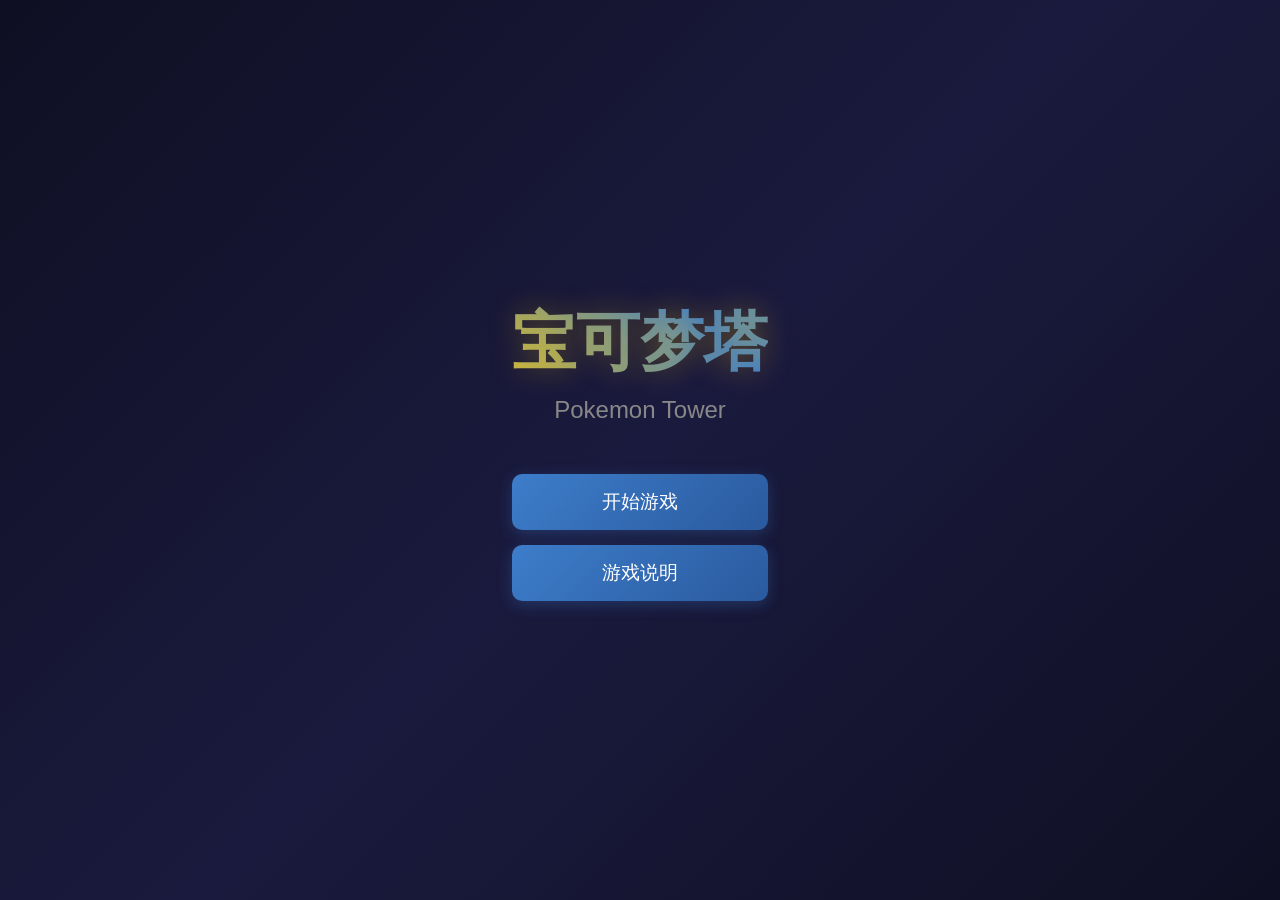
==== index.html @ d3aecb5e "feat: 初始化宝可梦塔游戏项目 - 实现核心战斗系统（回合制、能量管理、手牌操作） - 添加宝可梦系统（属性克制、状态异常、技能） - 创建卡牌系统（4种卡牌类型、稀有度、奖励机制） - 实现地图" ====
<!DOCTYPE html>
<html lang="zh-CN">
<head>
    <meta charset="UTF-8">
    <meta name="viewport" content="width=device-width, initial-scale=1.0">
    <title>宝可梦塔 - Pokemon Tower</title>
    <link rel="stylesheet" href="styles.css">
</head>
<body>
    <!-- 主菜单 -->
    <div id="main-menu" class="screen active">
        <div class="menu-container">
            <h1 class="game-title">宝可梦塔</h1>
            <p class="subtitle">Pokemon Tower</p>
            <div class="menu-buttons">
                <button id="start-game-btn" class="menu-btn">开始游戏</button>
                <button id="how-to-play-btn" class="menu-btn">游戏说明</button>
            </div>
        </div>
    </div>

    <!-- 角色选择 -->
    <div id="character-select" class="screen">
        <h2>选择你的初始宝可梦</h2>
        <div id="character-cards" class="card-grid"></div>
        <button id="back-to-menu-btn" class="menu-btn">返回</button>
    </div>

    <!-- 地图界面 -->
    <div id="map-screen" class="screen">
        <div class="map-header">
            <div class="player-stats">
                <span>HP: <span id="player-hp">100</span>/<span id="player-max-hp">100</span></span>
                <span>金币: <span id="player-gold">0</span></span>
                <span>层数: <span id="current-floor">1</span></span>
            </div>
        </div>
        <div id="map-container"></div>
        <div class="deck-info">
            <button id="view-deck-btn" class="info-btn">查看牌组 (<span id="deck-count">0</span>)</button>
        </div>
    </div>

    <!-- 战斗界面 -->
    <div id="battle-screen" class="screen">
        <div class="battle-header">
            <div class="enemy-info">
                <span id="enemy-name">敌人</span>
                <div class="hp-bar">
                    <div id="enemy-hp-bar" class="hp-fill"></div>
                </div>
                <span id="enemy-hp-text">HP: 100/100</span>
            </div>
        </div>

        <div class="battle-area">
            <div id="enemy-area" class="creature-area">
                <div id="enemy-sprite" class="sprite"></div>
                <div id="enemy-status" class="status-container"></div>
            </div>
            <div id="player-area" class="creature-area">
                <div id="player-status" class="status-container"></div>
                <div id="player-sprite" class="sprite"></div>
            </div>
        </div>

        <div class="player-info">
            <span id="player-pokemon-name">宝可梦</span>
            <div class="hp-bar">
                <div id="player-hp-bar" class="hp-fill player-hp"></div>
            </div>
            <span id="player-hp-text">HP: 100/100</span>
            <div class="energy-container">
                <span>能量: <span id="current-energy">3</span>/<span id="max-energy">3</span></span>
            </div>
        </div>

        <div id="hand-container" class="hand-area">
            <div id="hand-cards" class="card-row"></div>
        </div>

        <div class="battle-controls">
            <button id="end-turn-btn" class="action-btn">结束回合</button>
        </div>
    </div>

    <!-- 卡牌奖励界面 -->
    <div id="reward-screen" class="screen">
        <h2>选择一张卡牌加入牌组</h2>
        <div id="reward-cards" class="card-grid"></div>
        <button id="skip-reward-btn" class="menu-btn">跳过</button>
    </div>

    <!-- 商店界面 -->
    <div id="shop-screen" class="screen">
        <h2>商店</h2>
        <div class="shop-gold">金币: <span id="shop-gold">0</span></div>
        <div id="shop-items" class="card-grid"></div>
        <button id="leave-shop-btn" class="menu-btn">离开商店</button>
    </div>

    <!-- 游戏结束 -->
    <div id="game-over-screen" class="screen">
        <h2 id="game-over-title">游戏结束</h2>
        <p id="game-over-message"></p>
        <div id="run-stats"></div>
        <button id="main-menu-btn" class="menu-btn">返回主菜单</button>
    </div>

    <!-- 牌组查看 -->
    <div id="deck-view-screen" class="screen">
        <h2>你的牌组</h2>
        <div id="deck-cards" class="card-grid"></div>
        <button id="close-deck-btn" class="menu-btn">关闭</button>
    </div>

    <!-- 游戏说明 -->
    <div id="how-to-play-screen" class="screen">
        <div class="how-to-play-content">
            <h2>游戏说明</h2>
            <h3>基本玩法</h3>
            <p>宝可梦塔是一款融合杀戮尖塔DBG玩法与宝可梦世界观的Roguelike卡牌游戏。</p>

            <h3>战斗系统</h3>
            <p>每个回合开始时会抽5张牌，并恢复能量点。打出卡牌需要消耗能量。点击卡牌可以查看详情，再次点击打出。</p>

            <h3>属性克制</h3>
            <p>宝可梦的属性会影响伤害。克制属性造成2倍伤害，被克制造成0.5倍伤害。</p>

            <h3>卡牌类型</h3>
            <ul>
                <li><strong>攻击牌</strong>: 造成伤害</li>
                <li><strong>防御牌</strong>: 获得护盾</li>
                <li><strong>技能牌</strong>: 特殊效果</li>
                <li><strong>能量牌</strong>: 贴附能量到宝可梦</li>
            </ul>

            <h3>状态异常</h3>
            <ul>
                <li><strong>灼伤</strong>: 回合结束时受到伤害</li>
                <li><strong>中毒</strong>: 回合结束时受到伤害</li>
                <li><strong>麻痹</strong>: 有概率无法行动</li>
                <li><strong>睡眠</strong>: 无法行动</li>
                <li><strong>冰冻</strong>: 无法行动</li>
            </ul>
        </div>
        <button id="close-how-to-play-btn" class="menu-btn">返回</button>
    </div>

    <!-- 数据文件 -->
    <script src="data/pokemon-data.js"></script>
    <script src="data/cards-data.js"></script>
    <script src="data/enemies-data.js"></script>
    <script src="data/characters-data.js"></script>

    <!-- 游戏逻辑 -->
    <script src="js/game.js"></script>
    <script src="js/battle.js"></script>
    <script src="js/map.js"></script>
    <script src="js/ui.js"></script>
</body>
</html>
---- styles.css ----
/* 基础样式 */
* {
    margin: 0;
    padding: 0;
    box-sizing: border-box;
}

body {
    font-family: 'Segoe UI', Tahoma, Geneva, Verdana, sans-serif;
    background: linear-gradient(135deg, #1a1a2e 0%, #16213e 100%);
    min-height: 100vh;
    color: #fff;
    overflow-x: hidden;
}

/* 屏幕切换 */
.screen {
    display: none;
    width: 100%;
    min-height: 100vh;
    padding: 20px;
}

.screen.active {
    display: flex;
    flex-direction: column;
    align-items: center;
}

/* 主菜单 */
#main-menu {
    justify-content: center;
    background: linear-gradient(135deg, #0f0f23 0%, #1a1a3e 50%, #0f0f23 100%);
}

.menu-container {
    text-align: center;
}

.game-title {
    font-size: 4rem;
    background: linear-gradient(45deg, #ffcb05, #3d7dca, #ffcb05);
    background-size: 200% 200%;
    -webkit-background-clip: text;
    -webkit-text-fill-color: transparent;
    background-clip: text;
    animation: gradient 3s ease infinite;
    text-shadow: 0 0 30px rgba(255, 203, 5, 0.3);
    margin-bottom: 10px;
}

.subtitle {
    font-size: 1.5rem;
    color: #888;
    margin-bottom: 50px;
}

@keyframes gradient {
    0% { background-position: 0% 50%; }
    50% { background-position: 100% 50%; }
    100% { background-position: 0% 50%; }
}

.menu-buttons {
    display: flex;
    flex-direction: column;
    gap: 15px;
}

.menu-btn {
    padding: 15px 50px;
    font-size: 1.2rem;
    background: linear-gradient(135deg, #3d7dca 0%, #2a5a9e 100%);
    color: white;
    border: none;
    border-radius: 10px;
    cursor: pointer;
    transition: all 0.3s ease;
    box-shadow: 0 4px 15px rgba(61, 125, 202, 0.3);
}

.menu-btn:hover {
    transform: translateY(-3px);
    box-shadow: 0 6px 20px rgba(61, 125, 202, 0.5);
}

.menu-btn:active {
    transform: translateY(0);
}

/* 角色选择 */
#character-select {
    justify-content: flex-start;
    padding-top: 50px;
}

#character-select h2 {
    margin-bottom: 30px;
    font-size: 2rem;
}

.card-grid {
    display: grid;
    grid-template-columns: repeat(auto-fit, minmax(200px, 1fr));
    gap: 20px;
    max-width: 900px;
    width: 100%;
    margin-bottom: 30px;
}

/* 卡牌样式 */
.card {
    background: linear-gradient(145deg, #2a2a4a 0%, #1a1a3a 100%);
    border-radius: 15px;
    padding: 15px;
    cursor: pointer;
    transition: all 0.3s ease;
    border: 2px solid #3d7dca;
    min-height: 250px;
    display: flex;
    flex-direction: column;
    position: relative;
    overflow: hidden;
}

.card:hover {
    transform: translateY(-10px) scale(1.02);
    box-shadow: 0 15px 40px rgba(61, 125, 202, 0.4);
    border-color: #ffcb05;
}

.card.common { border-color: #888; }
.card.uncommon { border-color: #4caf50; }
.card.rare { border-color: #2196f3; }
.card.epic { border-color: #9c27b0; }
.card.legendary { border-color: #ffcb05; }

.card-name {
    font-size: 1.1rem;
    font-weight: bold;
    margin-bottom: 10px;
    text-align: center;
}

.card-cost {
    position: absolute;
    top: 10px;
    left: 10px;
    width: 35px;
    height: 35px;
    background: linear-gradient(135deg, #ff6b6b 0%, #ee5a5a 100%);
    border-radius: 50%;
    display: flex;
    align-items: center;
    justify-content: center;
    font-weight: bold;
    font-size: 1.2rem;
}

.card-type {
    font-size: 0.8rem;
    color: #888;
    text-align: center;
    margin-bottom: 10px;
}

.card-image {
    width: 80px;
    height: 80px;
    margin: 10px auto;
    display: flex;
    align-items: center;
    justify-content: center;
    font-size: 3rem;
}

.card-description {
    font-size: 0.9rem;
    text-align: center;
    color: #ccc;
    flex-grow: 1;
    display: flex;
    align-items: center;
    justify-content: center;
}

.card-rarity {
    font-size: 0.7rem;
    text-align: center;
    color: #666;
    margin-top: 10px;
}

/* 宝可梦卡牌 */
.pokemon-card {
    border-width: 3px;
}

.pokemon-card .card-types {
    display: flex;
    gap: 5px;
    justify-content: center;
    margin-bottom: 10px;
}

.type-badge {
    padding: 3px 10px;
    border-radius: 15px;
    font-size: 0.75rem;
    font-weight: bold;
}

.type-fire { background: #ff6b35; }
.type-water { background: #4a90d9; }
.type-grass { background: #7ec850; }
.type-electric { background: #f8d030; color: #333; }
.type-psychic { background: #f85888; }
.type-fighting { background: #c03028; }
.type-dark { background: #705848; }
.type-steel { background: #b8b8d0; color: #333; }
.type-fairy { background: #ee99ac; }
.type-dragon { background: #7353c6; }
.type-ice { background: #98d8d8; color: #333; }
.type-rock { background: #b8a038; }
.type-ground { background: #e0c068; color: #333; }
.type-poison { background: #a040a0; }
.type-bug { background: #a8b820; }
.type-ghost { background: #705898; }
.type-normal { background: #a8a878; }
.type-flying { background: #a890f0; }

/* 地图界面 */
#map-screen {
    padding: 20px;
}

.map-header {
    width: 100%;
    max-width: 800px;
    display: flex;
    justify-content: space-between;
    margin-bottom: 20px;
}

.player-stats {
    display: flex;
    gap: 30px;
    font-size: 1.1rem;
}

#map-container {
    width: 100%;
    max-width: 800px;
    flex-grow: 1;
    display: flex;
    flex-direction: column;
    align-items: center;
    justify-content: center;
}

.map-floor {
    display: flex;
    justify-content: center;
    gap: 50px;
    margin: 20px 0;
}

.map-node {
    width: 60px;
    height: 60px;
    border-radius: 50%;
    display: flex;
    align-items: center;
    justify-content: center;
    cursor: pointer;
    transition: all 0.3s ease;
    border: 3px solid #444;
    background: #2a2a4a;
    font-size: 1.5rem;
}

.map-node:hover {
    transform: scale(1.1);
    border-color: #ffcb05;
}

.map-node.completed {
    background: #1a1a3a;
    opacity: 0.5;
    cursor: not-allowed;
}

.map-node.current {
    border-color: #ffcb05;
    box-shadow: 0 0 20px rgba(255, 203, 5, 0.5);
    animation: pulse 2s infinite;
}

.map-node.available {
    border-color: #4caf50;
}

.map-node.battle { background: linear-gradient(135deg, #ff6b6b 0%, #ee5a5a 100%); }
.map-node.elite { background: linear-gradient(135deg, #9c27b0 0%, #7b1fa2 100%); }
.map-node.boss { background: linear-gradient(135deg, #ffcb05 0%, #f5a623 100%); }
.map-node.shop { background: linear-gradient(135deg, #4caf50 0%, #388e3c 100%); }
.map-node.rest { background: linear-gradient(135deg, #2196f3 0%, #1976d2 100%); }
.map-node.event { background: linear-gradient(135deg, #ff9800 0%, #f57c00 100%); }
.map-node.treasure { background: linear-gradient(135deg, #ffcb05 0%, #ffa000 100%); }

@keyframes pulse {
    0%, 100% { box-shadow: 0 0 20px rgba(255, 203, 5, 0.5); }
    50% { box-shadow: 0 0 40px rgba(255, 203, 5, 0.8); }
}

.deck-info {
    margin-top: 20px;
}

.info-btn {
    padding: 10px 20px;
    background: #3d7dca;
    color: white;
    border: none;
    border-radius: 5px;
    cursor: pointer;
    font-size: 1rem;
}

/* 战斗界面 */
#battle-screen {
    justify-content: space-between;
    background: linear-gradient(180deg, #1a1a2e 0%, #16213e 50%, #1a1a2e 100%);
}

.battle-header {
    width: 100%;
    padding: 10px 20px;
}

.enemy-info {
    text-align: center;
}

.enemy-info #enemy-name {
    font-size: 1.3rem;
    font-weight: bold;
}

.battle-area {
    flex-grow: 1;
    display: flex;
    flex-direction: column;
    justify-content: space-between;
    align-items: center;
    padding: 20px;
    width: 100%;
}

.creature-area {
    display: flex;
    flex-direction: column;
    align-items: center;
    gap: 10px;
}

#enemy-area {
    flex-direction: column-reverse;
}

.sprite {
    width: 150px;
    height: 150px;
    background: rgba(255, 255, 255, 0.1);
    border-radius: 20px;
    display: flex;
    align-items: center;
    justify-content: center;
    font-size: 4rem;
    transition: all 0.3s ease;
}

.sprite.attacking {
    animation: attack 0.5s ease;
}

.sprite.hurt {
    animation: hurt 0.3s ease;
}

@keyframes attack {
    0%, 100% { transform: translateY(0); }
    50% { transform: translateY(-20px); }
}

@keyframes hurt {
    0%, 100% { transform: translateX(0); filter: brightness(1); }
    25% { transform: translateX(-10px); filter: brightness(2); }
    75% { transform: translateX(10px); filter: brightness(2); }
}

.status-container {
    display: flex;
    gap: 5px;
    flex-wrap: wrap;
    justify-content: center;
}

.status-badge {
    padding: 3px 8px;
    border-radius: 5px;
    font-size: 0.7rem;
    font-weight: bold;
}

.status-burn { background: #ff6b35; }
.status-poison { background: #a040a0; }
.status-paralysis { background: #f8d030; color: #333; }
.status-sleep { background: #705898; }
.status-freeze { background: #98d8d8; color: #333; }
.status-shield { background: #b8b8d0; color: #333; }

.player-info {
    width: 100%;
    text-align: center;
    padding: 10px;
}

.player-info #player-pokemon-name {
    font-size: 1.2rem;
    font-weight: bold;
}

.hp-bar {
    width: 200px;
    height: 20px;
    background: #333;
    border-radius: 10px;
    margin: 5px auto;
    overflow: hidden;
}

.hp-fill {
    height: 100%;
    background: linear-gradient(90deg, #4caf50 0%, #8bc34a 100%);
    transition: width 0.3s ease;
    border-radius: 10px;
}

.hp-fill.player-hp {
    background: linear-gradient(90deg, #4caf50 0%, #8bc34a 100%);
}

.hp-fill.low {
    background: linear-gradient(90deg, #ff5722 0%, #ff9800 100%);
}

.energy-container {
    margin-top: 10px;
}

.hand-area {
    width: 100%;
    padding: 10px;
}

.card-row {
    display: flex;
    justify-content: center;
    gap: 10px;
    flex-wrap: wrap;
    max-width: 100%;
}

.card-row .card {
    min-height: 180px;
    min-width: 130px;
    max-width: 150px;
}

.battle-controls {
    padding: 10px;
}

.action-btn {
    padding: 15px 40px;
    font-size: 1.1rem;
    background: linear-gradient(135deg, #ff6b6b 0%, #ee5a5a 100%);
    color: white;
    border: none;
    border-radius: 10px;
    cursor: pointer;
    transition: all 0.3s ease;
}

.action-btn:hover {
    transform: translateY(-3px);
    box-shadow: 0 5px 20px rgba(255, 107, 107, 0.4);
}

.action-btn:disabled {
    background: #555;
    cursor: not-allowed;
    transform: none;
    box-shadow: none;
}

/* 奖励界面 */
#reward-screen h2,
#shop-screen h2,
#deck-view-screen h2 {
    margin-bottom: 20px;
}

/* 游戏结束 */
#game-over-screen {
    justify-content: center;
    text-align: center;
}

#game-over-title {
    font-size: 3rem;
    margin-bottom: 20px;
}

#game-over-message {
    font-size: 1.2rem;
    margin-bottom: 30px;
    color: #888;
}

#run-stats {
    background: rgba(255, 255, 255, 0.1);
    padding: 20px;
    border-radius: 10px;
    margin-bottom: 30px;
}

/* 游戏说明 */
#how-to-play-screen {
    justify-content: flex-start;
    overflow-y: auto;
}

.how-to-play-content {
    max-width: 600px;
    margin-bottom: 30px;
}

.how-to-play-content h3 {
    margin-top: 20px;
    margin-bottom: 10px;
    color: #ffcb05;
}

.how-to-play-content p,
.how-to-play-content li {
    line-height: 1.6;
    color: #ccc;
}

.how-to-play-content ul {
    margin-left: 20px;
}

/* 响应式 */
@media (max-width: 768px) {
    .game-title {
        font-size: 2.5rem;
    }

    .card-grid {
        grid-template-columns: repeat(auto-fit, minmax(150px, 1fr));
    }

    .card-row .card {
        min-width: 100px;
        max-width: 120px;
        min-height: 150px;
    }

    .sprite {
        width: 100px;
        height: 100px;
        font-size: 3rem;
    }
}

/* 动画效果 */
.fade-in {
    animation: fadeIn 0.3s ease;
}

@keyframes fadeIn {
    from { opacity: 0; transform: translateY(20px); }
    to { opacity: 1; transform: translateY(0); }
}

.card-play-animation {
    animation: cardPlay 0.5s ease forwards;
}

@keyframes cardPlay {
    0% { transform: scale(1); }
    50% { transform: scale(1.2) translateY(-50px); }
    100% { transform: scale(0) translateY(-100px); opacity: 0; }
}

/* 伤害数字 */
.damage-number {
    position: absolute;
    font-size: 2rem;
    font-weight: bold;
    color: #ff6b6b;
    animation: damageFloat 1s ease forwards;
    pointer-events: none;
}

@keyframes damageFloat {
    0% { transform: translateY(0); opacity: 1; }
    100% { transform: translateY(-50px); opacity: 0; }
}

.heal-number {
    color: #4caf50;
}
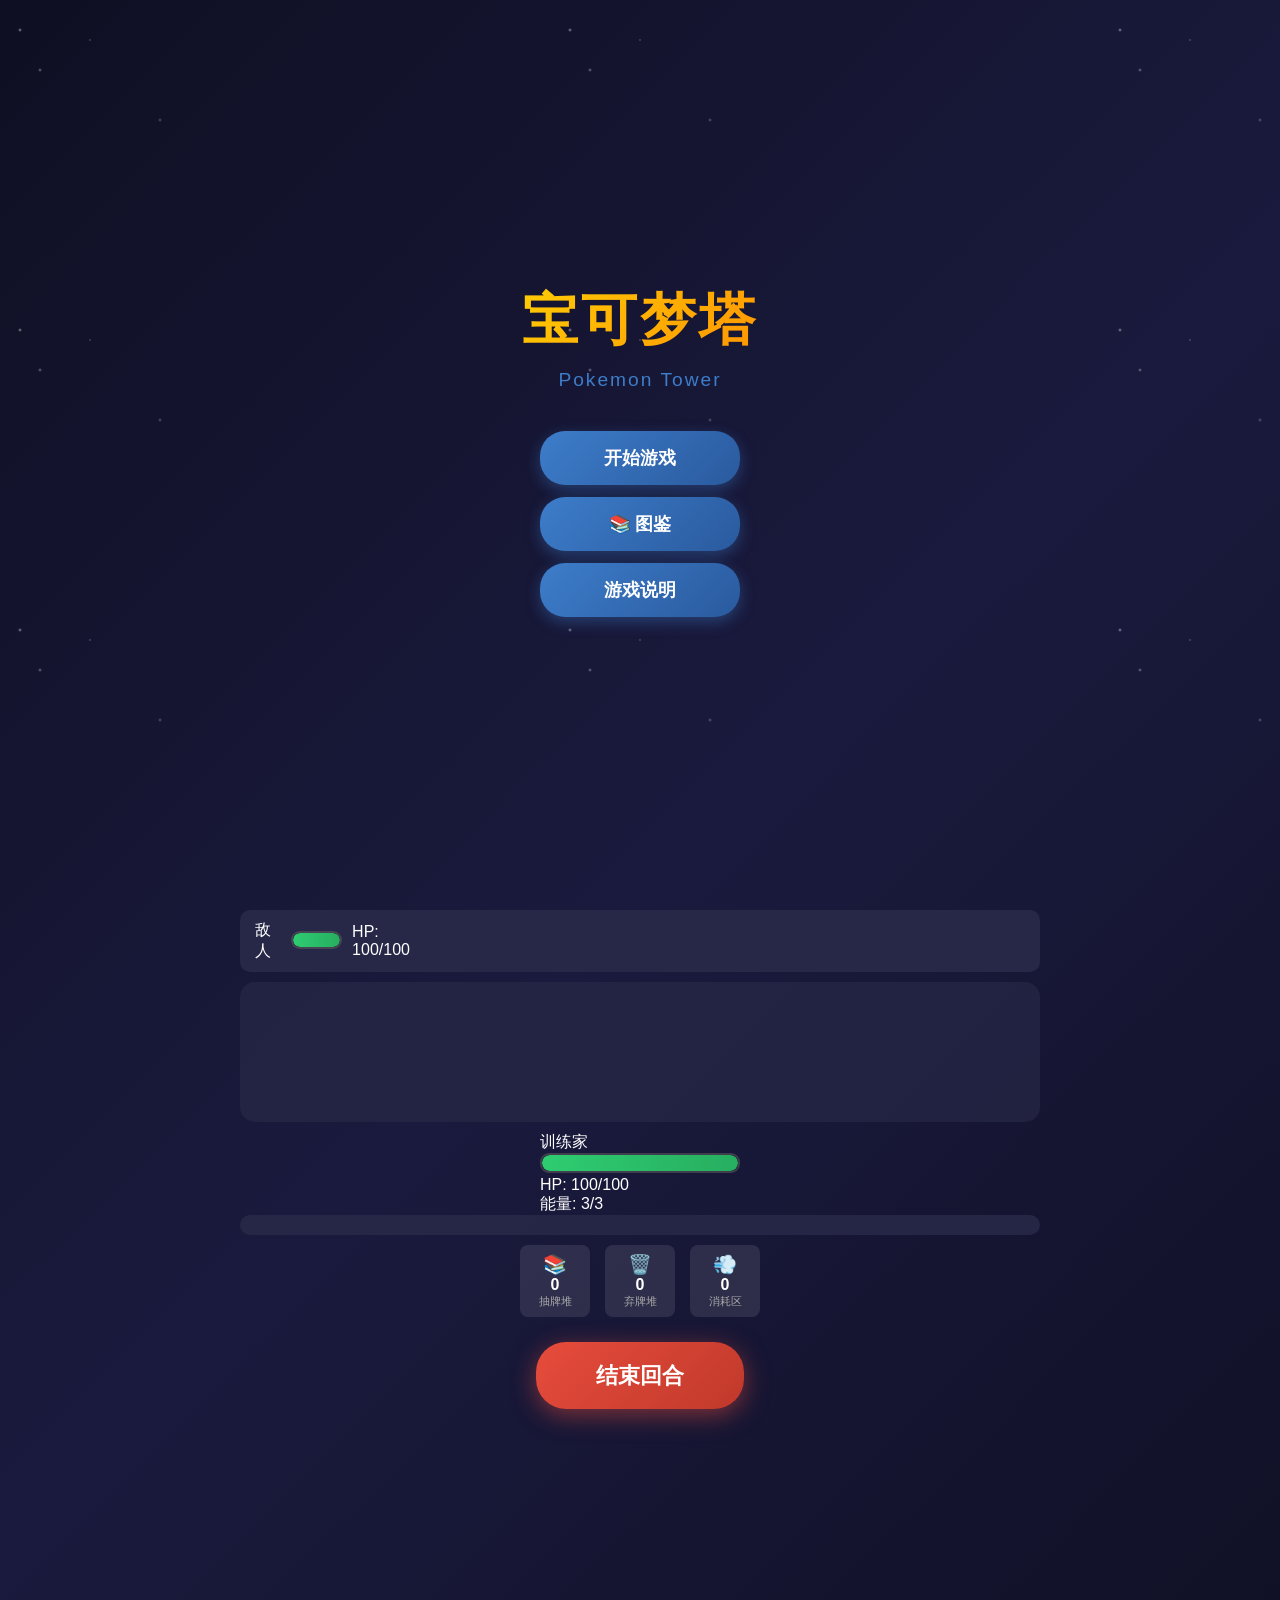
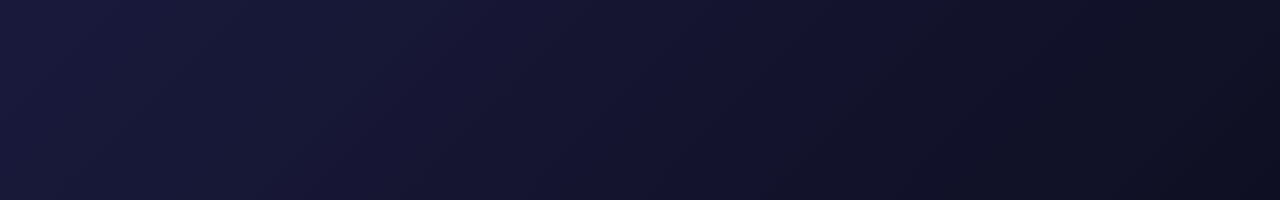
==== commit 1e04c8e0: "feat: 宝可梦卡牌游戏 v1.0 完整版本 ## 新增功能  ### 游戏核心 - 完整的卡牌战斗系统（杀戮尖塔风格） - 6个可选训练家角色（赤红、青绿、小霞、小刚、小拉、艾莉嘉） - 20+初" ====
--- a/index.html
+++ b/index.html
@@ -14,23 +14,48 @@
             <p class="subtitle">Pokemon Tower</p>
             <div class="menu-buttons">
                 <button id="start-game-btn" class="menu-btn">开始游戏</button>
+                <button id="pokedex-btn" class="menu-btn">📚 图鉴</button>
                 <button id="how-to-play-btn" class="menu-btn">游戏说明</button>
             </div>
         </div>
+    </div>
+
+    <!-- 图鉴界面 -->
+    <div id="pokedex-screen" class="screen">
+        <h2 style="color: #ffcb05;">📚 图鉴</h2>
+        <div class="pokedex-tabs">
+            <button class="pokedex-tab active" data-tab="pokemon">🧬 宝可梦</button>
+            <button class="pokedex-tab" data-tab="skills">⚔️ 技能</button>
+            <button class="pokedex-tab" data-tab="items">📦 道具</button>
+            <button class="pokedex-tab" data-tab="relics">💎 遗物</button>
+        </div>
+        <div id="pokedex-content" class="pokedex-content">
+            <!-- 动态填充 -->
+        </div>
+        <button id="close-pokedex-btn" class="menu-btn" style="margin-top: 20px;">返回</button>
     </div>
 
     <!-- 角色选择 -->
     <div id="character-select" class="screen">
-        <h2>选择你的初始宝可梦</h2>
+        <h2>第一步：选择你的角色</h2>
+        <p class="select-hint">每个角色拥有独特的被动能力</p>
         <div id="character-cards" class="card-grid"></div>
-        <button id="back-to-menu-btn" class="menu-btn">返回</button>
+        <div id="pokemon-select-section" style="display: none; margin-top: 30px;">
+            <h2>第二步：选择初始宝可梦</h2>
+            <p class="select-hint">宝可梦将作为变身牌加入牌组</p>
+            <div id="pokemon-cards" class="card-grid"></div>
+        </div>
+        <div class="selection-footer" style="margin-top: 30px;">
+            <button id="back-to-menu-btn" class="menu-btn">返回</button>
+            <button id="confirm-selection-btn" class="menu-btn" style="display: none; background: linear-gradient(135deg, #4caf50 0%, #388e3c 100%);">确认开始</button>
+        </div>
     </div>
 
     <!-- 地图界面 -->
     <div id="map-screen" class="screen">
         <div class="map-header">
             <div class="player-stats">
-                <span>HP: <span id="player-hp">100</span>/<span id="player-max-hp">100</span></span>
+                <span>HP: <span id="player-hp">80</span>/<span id="player-max-hp">80</span></span>
                 <span>金币: <span id="player-gold">0</span></span>
                 <span>层数: <span id="current-floor">1</span></span>
             </div>
@@ -38,6 +63,7 @@
         <div id="map-container"></div>
         <div class="deck-info">
             <button id="view-deck-btn" class="info-btn">查看牌组 (<span id="deck-count">0</span>)</button>
+            <button id="view-pokemon-btn" class="info-btn">宝可梦 (<span id="pokemon-count">0</span>/6)</button>
         </div>
     </div>
 
@@ -46,39 +72,82 @@
         <div class="battle-header">
             <div class="enemy-info">
                 <span id="enemy-name">敌人</span>
+                <div id="enemy-intent" class="enemy-intent"></div>
                 <div class="hp-bar">
                     <div id="enemy-hp-bar" class="hp-fill"></div>
                 </div>
                 <span id="enemy-hp-text">HP: 100/100</span>
+                <div id="enemy-shield-display"></div>
+                <!-- 捕捉提示 -->
+                <div id="capture-hint" class="capture-hint" style="display: none;">
+                    <span style="color: #4caf50;">可以捕捉!</span>
+                </div>
             </div>
         </div>
 
         <div class="battle-area">
             <div id="enemy-area" class="creature-area">
+                <div id="enemy-status" class="status-container status-above"></div>
                 <div id="enemy-sprite" class="sprite"></div>
-                <div id="enemy-status" class="status-container"></div>
             </div>
             <div id="player-area" class="creature-area">
-                <div id="player-status" class="status-container"></div>
+                <div id="player-status" class="status-container status-above"></div>
+                <div id="player-shield-display"></div>
                 <div id="player-sprite" class="sprite"></div>
+                <!-- 当前激活的宝可梦显示 -->
+                <div id="active-pokemon-indicator" class="active-pokemon-indicator" style="display: none;"></div>
             </div>
         </div>
 
         <div class="player-info">
-            <span id="player-pokemon-name">宝可梦</span>
-            <div class="hp-bar">
+            <span id="player-pokemon-name">训练家</span>
+            <div class="hp-bar hp-bar-wide">
                 <div id="player-hp-bar" class="hp-fill player-hp"></div>
             </div>
             <span id="player-hp-text">HP: 100/100</span>
             <div class="energy-container">
                 <span>能量: <span id="current-energy">3</span>/<span id="max-energy">3</span></span>
             </div>
+            <!-- 进化进度条 -->
+            <div id="evolution-progress-container" class="evolution-progress-container" style="display: none;">
+                <div class="evolution-label">进化进度</div>
+                <div class="evolution-bar">
+                    <div id="evolution-bar-fill" class="evolution-bar-fill"></div>
+                </div>
+                <span id="evolution-progress-text" class="evolution-progress-text">0/0</span>
+            </div>
         </div>
 
         <div id="hand-container" class="hand-area">
             <div id="hand-cards" class="card-row"></div>
         </div>
 
+        <!-- 战斗牌库信息区 -->
+        <div class="battle-deck-info">
+            <div class="deck-piles">
+                <div class="pile" id="draw-pile">
+                    <div class="pile-icon">📚</div>
+                    <div class="pile-count" id="draw-pile-count">0</div>
+                    <div class="pile-label">抽牌堆</div>
+                </div>
+                <div class="pile" id="discard-pile">
+                    <div class="pile-icon">🗑️</div>
+                    <div class="pile-count" id="discard-pile-count">0</div>
+                    <div class="pile-label">弃牌堆</div>
+                </div>
+                <div class="pile" id="exhaust-pile">
+                    <div class="pile-icon">💨</div>
+                    <div class="pile-count" id="exhaust-pile-count">0</div>
+                    <div class="pile-label">消耗区</div>
+                </div>
+            </div>
+            <!-- 已消耗道具显示 -->
+            <div class="consumed-items" id="consumed-items-container" style="display: none;">
+                <div class="consumed-label">已消耗道具:</div>
+                <div id="consumed-items-list" class="consumed-items-list"></div>
+            </div>
+        </div>
+
         <div class="battle-controls">
             <button id="end-turn-btn" class="action-btn">结束回合</button>
         </div>
@@ -86,17 +155,21 @@
 
     <!-- 卡牌奖励界面 -->
     <div id="reward-screen" class="screen">
-        <h2>选择一张卡牌加入牌组</h2>
-        <div id="reward-cards" class="card-grid"></div>
-        <button id="skip-reward-btn" class="menu-btn">跳过</button>
+        <div class="reward-container">
+            <h2 style="color: #ffcb05; margin-bottom: 20px;">🎉 选择一张卡牌加入牌组</h2>
+            <div id="reward-cards" class="card-grid"></div>
+            <button id="skip-reward-btn" class="menu-btn" style="margin-top: 20px;">跳过</button>
+        </div>
     </div>
 
     <!-- 商店界面 -->
     <div id="shop-screen" class="screen">
-        <h2>商店</h2>
-        <div class="shop-gold">金币: <span id="shop-gold">0</span></div>
-        <div id="shop-items" class="card-grid"></div>
-        <button id="leave-shop-btn" class="menu-btn">离开商店</button>
+        <div class="shop-container">
+            <h2 style="color: #ffcb05;">🏪 商店</h2>
+            <div class="shop-gold">💰 金币: <span id="shop-gold">0</span></div>
+            <div id="shop-items" class="card-grid"></div>
+            <button id="leave-shop-btn" class="menu-btn">离开商店</button>
+        </div>
     </div>
 
     <!-- 游戏结束 -->
@@ -114,6 +187,47 @@
         <button id="close-deck-btn" class="menu-btn">关闭</button>
     </div>
 
+    <!-- 宝可梦查看 -->
+    <div id="pokemon-view-screen" class="screen">
+        <h2>你的宝可梦 (<span id="pokemon-view-count">0</span>/6)</h2>
+        <p class="select-hint">宝可梦牌使用后会暂时离场，使用另一只宝可梦时会返回</p>
+        <p class="select-hint" style="color: #4CAF50; font-weight: bold;">💡 排在第一位的宝可梦会在战斗开始时自动变身！拖动卡牌可调整顺序</p>
+        <div id="pokemon-view-cards" class="card-grid" style="display: flex; flex-wrap: wrap; gap: 10px;"></div>
+        <button id="close-pokemon-btn" class="menu-btn">关闭</button>
+    </div>
+
+    <!-- 进化选择对话框 -->
+    <div id="evolution-dialog" class="dialog-overlay" style="display: none;">
+        <div class="dialog-content evolution-dialog">
+            <h2>进化时刻！</h2>
+            <div class="evolution-comparison">
+                <div class="evolution-before">
+                    <h3 id="evolution-before-name">当前形态</h3>
+                    <div id="evolution-before-sprite" class="evolution-sprite">🔥</div>
+                    <div id="evolution-before-stats" class="evolution-stats"></div>
+                </div>
+                <div class="evolution-arrow">→</div>
+                <div class="evolution-after">
+                    <h3 id="evolution-after-name">进化形态</h3>
+                    <div id="evolution-after-sprite" class="evolution-sprite">🐉</div>
+                    <div id="evolution-after-stats" class="evolution-stats"></div>
+                </div>
+            </div>
+            <div class="evolution-buttons">
+                <button id="evolution-confirm-btn" class="menu-btn" style="background: linear-gradient(135deg, #4caf50 0%, #388e3c 100%);">进化！</button>
+                <button id="evolution-skip-btn" class="menu-btn">此次不进化</button>
+                <button id="evolution-never-btn" class="menu-btn" style="background: #666;">永不进化</button>
+            </div>
+        </div>
+    </div>
+
+    <!-- 遗物查看界面 -->
+    <div id="relics-screen" class="screen">
+        <h2>遗物收藏 (<span id="relics-count">0</span>)</h2>
+        <div id="relics-container" class="relics-grid"></div>
+        <button id="close-relics-btn" class="menu-btn">关闭</button>
+    </div>
+
     <!-- 游戏说明 -->
     <div id="how-to-play-screen" class="screen">
         <div class="how-to-play-content">
@@ -121,8 +235,25 @@
             <h3>基本玩法</h3>
             <p>宝可梦塔是一款融合杀戮尖塔DBG玩法与宝可梦世界观的Roguelike卡牌游戏。</p>
 
+            <h3>角色与宝可梦</h3>
+            <p>选择角色后，再选择一只初始宝可梦。宝可梦作为变身牌加入牌组，最多可拥有6只。</p>
+            <p><strong>宝可梦牌特性：</strong></p>
+            <ul>
+                <li>使用宝可梦牌后会暂时离场</li>
+                <li>使用另一只宝可梦牌时，前一只会返回手牌</li>
+                <li>每只宝可梦都有独特的能力和属性</li>
+            </ul>
+
+            <h3>捕捉系统</h3>
+            <p>在商店购买精灵球，战斗中对低血量敌人使用可以捕捉它们！</p>
+            <ul>
+                <li>敌人HP越低，捕捉成功率越高</li>
+                <li>捕捉的宝可梦会变成新的变身牌</li>
+                <li>最多可携带6只宝可梦</li>
+            </ul>
+
             <h3>战斗系统</h3>
-            <p>每个回合开始时会抽5张牌，并恢复能量点。打出卡牌需要消耗能量。点击卡牌可以查看详情，再次点击打出。</p>
+            <p>每个回合开始时会抽5张牌，并恢复能量点。打出卡牌需要消耗能量。</p>
 
             <h3>属性克制</h3>
             <p>宝可梦的属性会影响伤害。克制属性造成2倍伤害，被克制造成0.5倍伤害。</p>
@@ -132,7 +263,8 @@
                 <li><strong>攻击牌</strong>: 造成伤害</li>
                 <li><strong>防御牌</strong>: 获得护盾</li>
                 <li><strong>技能牌</strong>: 特殊效果</li>
-                <li><strong>能量牌</strong>: 贴附能量到宝可梦</li>
+                <li><strong>能量牌</strong>: 恢复能量</li>
+                <li><strong>宝可梦牌</strong>: 变身获得特殊能力</li>
             </ul>
 
             <h3>状态异常</h3>
@@ -143,6 +275,17 @@
                 <li><strong>睡眠</strong>: 无法行动</li>
                 <li><strong>冰冻</strong>: 无法行动</li>
             </ul>
+
+            <h3>地图节点</h3>
+            <ul>
+                <li><strong>⚔️ 战斗</strong>: 普通敌人</li>
+                <li><strong>💀 精英</strong>: 强敌，更好的奖励</li>
+                <li><strong>👑 Boss</strong>: 每层的最终敌人</li>
+                <li><strong>🏪 商店</strong>: 购买卡牌、道具和精灵球</li>
+                <li><strong>❤️ 休息</strong>: 恢复HP</li>
+                <li><strong>❓ 事件</strong>: 随机事件</li>
+                <li><strong>📦 宝箱</strong>: 金币和卡牌</li>
+            </ul>
         </div>
         <button id="close-how-to-play-btn" class="menu-btn">返回</button>
     </div>
@@ -152,11 +295,18 @@
     <script src="data/cards-data.js"></script>
     <script src="data/enemies-data.js"></script>
     <script src="data/characters-data.js"></script>
+    <script src="data/skill-types.js"></script>
+    <script src="data/abilities-data.js"></script>
+    <script src="data/relics-data.js"></script>
+    <script src="data/item-cards.js"></script>
 
     <!-- 游戏逻辑 -->
     <script src="js/game.js"></script>
     <script src="js/battle.js"></script>
     <script src="js/map.js"></script>
     <script src="js/ui.js"></script>
+    <script src="js/pokemon-card-system.js"></script>
+    <script src="js/pokeball-system.js"></script>
+    <script src="js/pokedex.js"></script>
 </body>
 </html>
--- a/styles.css
+++ b/styles.css
@@ -1,4 +1,4 @@
-/* 基础样式 */
+/* ====== 基础样式 ====== */
 * {
     margin: 0;
     padding: 0;
@@ -6,19 +6,44 @@
 }
 
 body {
-    font-family: 'Segoe UI', Tahoma, Geneva, Verdana, sans-serif;
-    background: linear-gradient(135deg, #1a1a2e 0%, #16213e 100%);
+    font-family: 'Segoe UI', 'Microsoft YaHei', sans-serif;
     min-height: 100vh;
     color: #fff;
     overflow-x: hidden;
-}
-
-/* 屏幕切换 */
+    background: linear-gradient(135deg, #0f0f23 0%, #1a1a3e 50%, #0f0f23 100%);
+}
+
+/* 星星背景 */
+body::after {
+    content: '';
+    position: fixed;
+    top: 0;
+    left: 0;
+    width: 100%;
+    height: 100%;
+    background-image: 
+        radial-gradient(2px 2px at 20px 30px, #fff, transparent),
+        radial-gradient(2px 2px at 40px 70px, rgba(255,255,255,0.8), transparent),
+        radial-gradient(1px 1px at 90px 40px, #fff, transparent),
+        radial-gradient(2px 2px at 160px 120px, rgba(255,255,255,0.6), transparent);
+    background-size: 550px 300px;
+    animation: twinkle 8s ease-in-out infinite;
+    z-index: -1;
+    opacity: 0.5;
+}
+
+@keyframes twinkle {
+    0%, 100% { opacity: 0.5; }
+    50% { opacity: 0.7; }
+}
+
+/* ====== 屏幕切换 ====== */
 .screen {
     display: none;
     width: 100%;
     min-height: 100vh;
-    padding: 20px;
+    padding: 15px;
+    position: relative;
 }
 
 .screen.active {
@@ -27,600 +52,1065 @@
     align-items: center;
 }
 
-/* 主菜单 */
+/* ====== 主菜单 ====== */
 #main-menu {
     justify-content: center;
-    background: linear-gradient(135deg, #0f0f23 0%, #1a1a3e 50%, #0f0f23 100%);
 }
 
 .menu-container {
     text-align: center;
+    animation: fadeInUp 0.8s ease;
+}
+
+@keyframes fadeInUp {
+    from { opacity: 0; transform: translateY(30px); }
+    to { opacity: 1; transform: translateY(0); }
 }
 
 .game-title {
-    font-size: 4rem;
-    background: linear-gradient(45deg, #ffcb05, #3d7dca, #ffcb05);
-    background-size: 200% 200%;
+    font-size: 3.5rem;
+    font-weight: 900;
+    background: linear-gradient(135deg, #ffcb05 0%, #ff9500 100%);
     -webkit-background-clip: text;
     -webkit-text-fill-color: transparent;
-    background-clip: text;
-    animation: gradient 3s ease infinite;
-    text-shadow: 0 0 30px rgba(255, 203, 5, 0.3);
     margin-bottom: 10px;
+    letter-spacing: 3px;
 }
 
 .subtitle {
-    font-size: 1.5rem;
-    color: #888;
-    margin-bottom: 50px;
-}
-
-@keyframes gradient {
-    0% { background-position: 0% 50%; }
-    50% { background-position: 100% 50%; }
-    100% { background-position: 0% 50%; }
+    font-size: 1.2rem;
+    color: #3d7dca;
+    margin-bottom: 40px;
+    letter-spacing: 2px;
 }
 
 .menu-buttons {
     display: flex;
     flex-direction: column;
-    gap: 15px;
+    gap: 12px;
+    align-items: center;
 }
 
 .menu-btn {
     padding: 15px 50px;
-    font-size: 1.2rem;
+    font-size: 1.1rem;
+    font-weight: 600;
     background: linear-gradient(135deg, #3d7dca 0%, #2a5a9e 100%);
     color: white;
     border: none;
+    border-radius: 25px;
+    cursor: pointer;
+    transition: all 0.3s ease;
+    box-shadow: 0 5px 15px rgba(61, 125, 202, 0.4);
+    min-width: 200px;
+}
+
+.menu-btn:hover {
+    transform: translateY(-3px);
+    box-shadow: 0 8px 20px rgba(61, 125, 202, 0.5);
+}
+
+/* ====== 角色选择 ====== */
+#character-select {
+    justify-content: flex-start;
+    padding-top: 20px;
+}
+
+#character-select h2, #character-select h3 {
+    color: #ffcb05;
+    margin-bottom: 15px;
+}
+
+.select-hint {
+    color: #aaa;
+    margin-bottom: 15px;
+    font-size: 0.9rem;
+}
+
+.card-grid {
+    display: flex;
+    flex-wrap: wrap;
+    gap: 15px;
+    max-width: 900px;
+    width: 100%;
+    margin-bottom: 20px;
+    padding: 10px;
+    justify-content: center;
+}
+
+/* ====== 卡牌样式 - 竖版紧凑风格 ====== */
+.card {
+    background: linear-gradient(180deg, #2a2a4a 0%, #1a1a3a 100%);
+    border-radius: 8px;
+    padding: 6px;
+    cursor: pointer;
+    transition: all 0.2s ease;
+    border: 2px solid #444;
+    width: 110px;
+    min-height: 150px;
+    display: flex;
+    flex-direction: column;
+    position: relative;
+    overflow: hidden;
+    box-shadow: 0 3px 8px rgba(0, 0, 0, 0.4);
+}
+
+.card:hover {
+    transform: translateY(-8px);
+    box-shadow: 0 10px 20px rgba(61, 125, 202, 0.4);
+    border-color: #3d7dca;
+}
+
+.card.selected {
+    border-color: #ffcb05;
+    box-shadow: 0 0 15px rgba(255, 203, 5, 0.5);
+}
+
+/* 稀有度边框 */
+.card.common { border-color: #555; }
+.card.uncommon { border-color: #4caf50; }
+.card.rare { border-color: #2196f3; }
+.card.epic { border-color: #9c27b0; }
+.card.legendary { 
+    border-color: #ffcb05; 
+    box-shadow: 0 0 12px rgba(255, 203, 5, 0.4);
+}
+
+.card-cost {
+    position: absolute;
+    top: 4px;
+    left: 4px;
+    width: 24px;
+    height: 24px;
+    background: linear-gradient(135deg, #e74c3c 0%, #c0392b 100%);
+    border-radius: 50%;
+    display: flex;
+    align-items: center;
+    justify-content: center;
+    font-weight: bold;
+    font-size: 0.85rem;
+    box-shadow: 0 2px 4px rgba(0, 0, 0, 0.3);
+    z-index: 2;
+}
+
+.card-name {
+    font-size: 0.8rem;
+    font-weight: 600;
+    text-align: center;
+    color: #fff;
+    margin-top: 26px;
+    margin-bottom: 4px;
+    padding: 0 3px;
+    overflow: hidden;
+    text-overflow: ellipsis;
+    white-space: nowrap;
+}
+
+.card-type {
+    font-size: 0.65rem;
+    color: #888;
+    text-align: center;
+    margin-bottom: 3px;
+}
+
+.card-image {
+    width: 60px;
+    height: 45px;
+    margin: 0 auto;
+    display: flex;
+    align-items: center;
+    justify-content: center;
+    font-size: 2rem;
+}
+
+.card-description {
+    font-size: 0.65rem;
+    text-align: center;
+    color: #bbb;
+    flex-grow: 1;
+    padding: 3px;
+    line-height: 1.2;
+    overflow: hidden;
+}
+
+.card-rarity {
+    font-size: 0.6rem;
+    text-align: center;
+    color: #666;
+    padding: 2px;
+    background: rgba(0,0,0,0.2);
+    border-radius: 0 0 6px 6px;
+}
+
+/* 宝可梦卡牌 */
+.pokemon-card {
+    border-width: 2px;
+    width: 120px;
+    min-height: 165px;
+}
+
+.pokemon-card .card-image {
+    width: 70px;
+    height: 55px;
+    font-size: 2.5rem;
+}
+
+.pokemon-card .pokemon-sprite-img {
+    width: 55px;
+    height: 55px;
+    object-fit: contain;
+}
+
+/* 训练家卡牌 */
+.trainer-card .card-image {
+    width: 60px;
+    height: 50px;
+    font-size: 2.2rem;
+}
+
+/* ====== 地图界面 ====== */
+#map-screen {
+    padding: 10px;
+}
+
+.map-header {
+    width: 100%;
+    max-width: 800px;
+    padding: 10px 15px;
+    background: rgba(42, 42, 74, 0.9);
+    border-radius: 10px;
+    margin-bottom: 15px;
+    display: flex;
+    justify-content: space-between;
+    align-items: center;
+}
+
+.player-stats {
+    display: flex;
+    gap: 20px;
+    font-size: 0.9rem;
+}
+
+.player-stats span {
+    padding: 5px 10px;
+    background: rgba(255, 255, 255, 0.05);
+    border-radius: 8px;
+}
+
+#map-container {
+    width: 100%;
+    max-width: 800px;
+    padding: 20px;
+    background: rgba(42, 42, 74, 0.8);
+    border-radius: 15px;
+    margin-bottom: 15px;
+    min-height: 350px;
+}
+
+.map-row {
+    display: flex;
+    justify-content: center;
+    gap: 12px;
+    margin-bottom: 25px;
+}
+
+.map-node {
+    width: 55px;
+    height: 55px;
+    border-radius: 50%;
+    display: flex;
+    align-items: center;
+    justify-content: center;
+    font-size: 1.5rem;
+    cursor: pointer;
+    transition: all 0.3s ease;
+    border: 2px solid transparent;
+    box-shadow: 0 3px 10px rgba(0, 0, 0, 0.3);
+}
+
+.map-node.available {
+    background: linear-gradient(135deg, #3d7dca 0%, #2a5a9e 100%);
+    border-color: #ffcb05;
+    animation: pulse 2s infinite;
+}
+
+@keyframes pulse {
+    0%, 100% { box-shadow: 0 0 0 0 rgba(255, 203, 5, 0.4); }
+    50% { box-shadow: 0 0 0 8px rgba(255, 203, 5, 0); }
+}
+
+.map-node.completed {
+    background: linear-gradient(135deg, #4caf50 0%, #388e3c 100%);
+    opacity: 0.7;
+}
+
+.map-node.locked {
+    background: linear-gradient(135deg, #555 0%, #333 100%);
+    opacity: 0.5;
+    cursor: not-allowed;
+}
+
+.map-node:hover:not(.locked):not(.completed) {
+    transform: scale(1.1);
+}
+
+.map-node.battle { background: linear-gradient(135deg, #e74c3c 0%, #c0392b 100%); }
+.map-node.elite { background: linear-gradient(135deg, #9b59b6 0%, #8e44ad 100%); }
+.map-node.boss { background: linear-gradient(135deg, #e67e22 0%, #d35400 100%); }
+.map-node.shop { background: linear-gradient(135deg, #27ae60 0%, #1e8449 100%); }
+.map-node.rest { background: linear-gradient(135deg, #3498db 0%, #2980b9 100%); }
+.map-node.event { background: linear-gradient(135deg, #f1c40f 0%, #f39c12 100%); }
+
+.deck-info {
+    display: flex;
+    gap: 10px;
+}
+
+.info-btn {
+    padding: 8px 15px;
+    font-size: 0.85rem;
+    background: linear-gradient(135deg, #3498db 0%, #2980b9 100%);
+    color: white;
+    border: none;
+    border-radius: 15px;
+    cursor: pointer;
+    transition: all 0.3s ease;
+}
+
+.info-btn:hover {
+    transform: translateY(-2px);
+}
+
+/* ====== 战斗界面 ====== */
+#battle-screen {
+    padding: 10px;
+    display: flex;
+    flex-direction: column;
+    align-items: center;
+}
+
+.battle-header {
+    width: 100%;
+    max-width: 800px;
+    display: flex;
+    justify-content: space-between;
+    align-items: center;
+    padding: 10px 15px;
+    background: rgba(42, 42, 74, 0.9);
+    border-radius: 10px;
+    margin-bottom: 10px;
+}
+
+.enemy-info, .energy-display {
+    display: flex;
+    align-items: center;
+    gap: 10px;
+}
+
+.enemy-intent {
+    font-size: 0.85rem;
+    color: #aaa;
+}
+
+.energy-display .energy-orb {
+    width: 40px;
+    height: 40px;
+    background: radial-gradient(circle at 30% 30%, #ffcb05 0%, #ff9500 100%);
+    border-radius: 50%;
+    display: flex;
+    align-items: center;
+    justify-content: center;
+    font-size: 1.2rem;
+    font-weight: bold;
+    box-shadow: 0 0 15px rgba(255, 203, 5, 0.5);
+}
+
+/* 战斗区域 */
+.battle-area {
+    width: 100%;
+    max-width: 800px;
+    display: flex;
+    justify-content: space-between;
+    align-items: center;
+    padding: 20px;
+    background: rgba(42, 42, 74, 0.6);
+    border-radius: 15px;
+    margin-bottom: 10px;
+    min-height: 140px;
+}
+
+.battle-entity {
+    display: flex;
+    flex-direction: column;
+    align-items: center;
+    gap: 10px;
+}
+
+.creature-area {
+    display: flex;
+    flex-direction: column;
+    align-items: center;
+    position: relative;
+}
+
+/* 状态显示在精灵头顶 */
+.status-above {
+    position: absolute;
+    top: -30px;
+    left: 50%;
+    transform: translateX(-50%);
+    display: flex;
+    gap: 4px;
+    justify-content: center;
+    z-index: 10;
+}
+
+.entity-sprite {
+    width: 80px;
+    height: 80px;
+    display: flex;
+    align-items: center;
+    justify-content: center;
+    font-size: 3.5rem;
+    position: relative;
+}
+
+.entity-sprite-img {
+    width: 80px;
+    height: 80px;
+    object-fit: contain;
+}
+
+.hp-bar-container {
+    width: 150px;
+    text-align: center;
+}
+
+.hp-bar, .hp-bar-wide {
+    width: 100%;
+    height: 18px;
+    background: rgba(0, 0, 0, 0.4);
+    border-radius: 9px;
+    overflow: hidden;
+    margin-bottom: 3px;
+    border: 2px solid rgba(255,255,255,0.2);
+}
+
+.hp-bar-wide {
+    width: 200px;
+    height: 20px;
+}
+
+.hp-fill, .hp-bar-fill {
+    height: 100%;
+    background: linear-gradient(90deg, #2ecc71 0%, #27ae60 100%);
+    transition: all 0.3s ease;
+    border-radius: 9px;
+}
+
+/* 血量健康 - 绿色 */
+.hp-fill.healthy, .hp-bar-fill.healthy {
+    background: linear-gradient(90deg, #2ecc71 0%, #27ae60 100%);
+}
+
+/* 血量中等 - 黄色 */
+.hp-fill.medium, .hp-bar-fill.medium {
+    background: linear-gradient(90deg, #f1c40f 0%, #f39c12 100%);
+}
+
+/* 血量危险 - 红色 */
+.hp-fill.low, .hp-bar-fill.low, .hp-fill.danger, .hp-bar-fill.danger {
+    background: linear-gradient(90deg, #e74c3c 0%, #c0392b 100%);
+    animation: hpPulse 1s ease-in-out infinite;
+}
+
+@keyframes hpPulse {
+    0%, 100% { opacity: 1; }
+    50% { opacity: 0.7; }
+}
+
+.shield-display {
+    color: #3498db;
+    font-size: 0.85rem;
+}
+
+/* 手牌区域 */
+.hand-area {
+    width: 100%;
+    max-width: 800px;
+    padding: 10px;
+    background: rgba(42, 42, 74, 0.8);
+    border-radius: 12px;
+    margin-bottom: 10px;
+}
+
+.hand-container {
+    display: flex;
+    justify-content: center;
+    gap: 8px;
+    flex-wrap: nowrap;
+    overflow-x: auto;
+    min-height: 110px;
+    padding: 8px;
+}
+
+/* 卡牌行 - 横向排列 */
+.card-row {
+    display: flex;
+    flex-direction: row;
+    justify-content: center;
+    gap: 8px;
+    flex-wrap: nowrap;
+    width: 100%;
+}
+
+.hand-card {
+    transition: all 0.2s ease;
+    flex-shrink: 0;
+}
+
+.hand-card:hover {
+    transform: translateY(-15px);
+    z-index: 10;
+}
+
+/* 战斗牌库信息 */
+.battle-deck-info {
+    width: 100%;
+    max-width: 800px;
+    margin-bottom: 10px;
+}
+
+/* 战斗控制区域 */
+.battle-controls {
+    display: flex;
+    justify-content: center;
+    align-items: center;
+    width: 100%;
+    max-width: 800px;
+    padding: 15px 0;
+}
+
+/* 结束回合按钮 */
+.end-turn-btn, .action-btn {
+    padding: 18px 60px;
+    font-size: 1.4rem;
+    font-weight: 700;
+    background: linear-gradient(135deg, #e74c3c 0%, #c0392b 100%);
+    color: white;
+    border: none;
+    border-radius: 30px;
+    cursor: pointer;
+    transition: all 0.3s ease;
+    box-shadow: 0 6px 25px rgba(231, 76, 60, 0.5);
+    min-width: 200px;
+}
+
+.end-turn-btn:hover, .action-btn:hover {
+    transform: translateY(-4px);
+    box-shadow: 0 10px 30px rgba(231, 76, 60, 0.6);
+    background: linear-gradient(135deg, #ff6b6b 0%, #e74c3c 100%);
+}
+
+.end-turn-btn:disabled, .action-btn:disabled {
+    background: linear-gradient(135deg, #555 0%, #333 100%);
+    cursor: not-allowed;
+    box-shadow: none;
+    transform: none;
+}
+
+/* ====== 状态效果 ====== */
+.status-effects {
+    display: flex;
+    gap: 4px;
+    justify-content: center;
+    flex-wrap: wrap;
+}
+
+.status-icon {
+    width: 22px;
+    height: 22px;
+    border-radius: 50%;
+    display: flex;
+    align-items: center;
+    justify-content: center;
+    font-size: 0.7rem;
+    background: rgba(0, 0, 0, 0.5);
+    border: 1px solid;
+}
+
+.status-burn { border-color: #ff6b35; color: #ff6b35; }
+.status-poison { border-color: #9b59b6; color: #9b59b6; }
+.status-paralysis { border-color: #f1c40f; color: #f1c40f; }
+.status-sleep { border-color: #3498db; color: #3498db; }
+
+/* ====== 属性徽章 ====== */
+.type-badge {
+    display: inline-block;
+    padding: 2px 6px;
+    border-radius: 8px;
+    font-size: 0.65rem;
+    font-weight: 600;
+    margin: 1px;
+}
+
+.type-fire { background: linear-gradient(135deg, #ff6b35, #f7931e); }
+.type-water { background: linear-gradient(135deg, #3498db, #2980b9); }
+.type-grass { background: linear-gradient(135deg, #27ae60, #1e8449); }
+.type-electric { background: linear-gradient(135deg, #f1c40f, #f39c12); color: #333; }
+.type-psychic { background: linear-gradient(135deg, #e91e63, #c2185b); }
+.type-fighting { background: linear-gradient(135deg, #e74c3c, #c0392b); }
+.type-flying { background: linear-gradient(135deg, #9b59b6, #8e44ad); }
+.type-poison { background: linear-gradient(135deg, #9b59b6, #6c3483); }
+.type-ground { background: linear-gradient(135deg, #d35400, #ba4a00); }
+.type-rock { background: linear-gradient(135deg, #7f8c8d, #5d6d7e); }
+.type-ghost { background: linear-gradient(135deg, #6c3483, #4a235a); }
+.type-dragon { background: linear-gradient(135deg, #3498db, #1a5276); }
+.type-ice { background: linear-gradient(135deg, #5dade2, #3498db); }
+.type-bug { background: linear-gradient(135deg, #27ae60, #1e8449); }
+.type-dark { background: linear-gradient(135deg, #2c3e50, #1a252f); }
+.type-steel { background: linear-gradient(135deg, #95a5a6, #7f8c8d); }
+.type-fairy { background: linear-gradient(135deg, #e91e63, #ad1457); }
+.type-normal { background: linear-gradient(135deg, #95a5a6, #7f8c8d); }
+
+/* ====== 牌堆 ====== */
+.deck-piles {
+    display: flex;
+    gap: 15px;
+    justify-content: center;
+}
+
+.pile {
+    display: flex;
+    flex-direction: column;
+    align-items: center;
+    padding: 8px 12px;
+    background: rgba(255, 255, 255, 0.1);
+    border-radius: 8px;
+    cursor: pointer;
+    min-width: 70px;
+}
+
+.pile:hover {
+    background: rgba(255, 255, 255, 0.15);
+}
+
+.pile-icon {
+    font-size: 1.2rem;
+}
+
+.pile-count {
+    font-size: 1rem;
+    font-weight: bold;
+}
+
+.pile-label {
+    font-size: 0.7rem;
+    color: #aaa;
+}
+
+/* ====== 奖励界面 - 覆盖层 ====== */
+#reward-screen {
+    position: fixed;
+    top: 0;
+    left: 0;
+    width: 100%;
+    height: 100%;
+    background: rgba(0, 0, 0, 0.85);
+    display: none;
+    justify-content: center;
+    align-items: center;
+    z-index: 2000;
+    padding: 20px;
+}
+
+#reward-screen.active {
+    display: flex;
+}
+
+.reward-container {
+    background: linear-gradient(160deg, rgba(42, 42, 74, 0.98) 0%, rgba(26, 26, 58, 0.98) 100%);
+    border-radius: 20px;
+    border: 3px solid #ffcb05;
+    box-shadow: 0 0 50px rgba(255, 203, 5, 0.4);
+    padding: 30px;
+    max-width: 700px;
+    width: 100%;
+    text-align: center;
+    animation: rewardIn 0.3s ease;
+}
+
+@keyframes rewardIn {
+    from {
+        opacity: 0;
+        transform: scale(0.9) translateY(20px);
+    }
+    to {
+        opacity: 1;
+        transform: scale(1) translateY(0);
+    }
+}
+
+#reward-cards {
+    display: flex;
+    flex-wrap: wrap;
+    gap: 12px;
+    justify-content: center;
+    padding: 15px;
+    margin: 15px 0;
+}
+
+/* ====== 商店界面 - 覆盖层 ====== */
+#shop-screen {
+    position: fixed;
+    top: 0;
+    left: 0;
+    width: 100%;
+    height: 100%;
+    background: rgba(0, 0, 0, 0.85);
+    display: none;
+    justify-content: center;
+    align-items: center;
+    z-index: 2000;
+    padding: 20px;
+}
+
+#shop-screen.active {
+    display: flex;
+}
+
+.shop-container {
+    background: linear-gradient(160deg, rgba(42, 42, 74, 0.98) 0%, rgba(26, 26, 58, 0.98) 100%);
+    border-radius: 20px;
+    border: 3px solid #4caf50;
+    box-shadow: 0 0 50px rgba(76, 175, 80, 0.4);
+    padding: 30px;
+    max-width: 800px;
+    width: 100%;
+    text-align: center;
+    animation: shopIn 0.3s ease;
+}
+
+@keyframes shopIn {
+    from {
+        opacity: 0;
+        transform: scale(0.9) translateY(20px);
+    }
+    to {
+        opacity: 1;
+        transform: scale(1) translateY(0);
+    }
+}
+
+.shop-gold {
+    font-size: 1.2rem;
+    color: #ffd700;
+    margin-bottom: 15px;
+}
+
+#shop-items {
+    display: flex;
+    flex-wrap: wrap;
+    gap: 12px;
+    justify-content: center;
+    padding: 15px;
+    margin: 15px 0;
+}
+
+.shop-tabs, .pokedex-tabs {
+    display: flex;
+    gap: 8px;
+    margin-bottom: 15px;
+    justify-content: center;
+    flex-wrap: wrap;
+}
+
+.shop-tab, .pokedex-tab {
+    padding: 8px 18px;
+    background: rgba(255, 255, 255, 0.1);
+    border: 2px solid #3d7dca;
+    border-radius: 20px;
+    color: #fff;
+    cursor: pointer;
+    transition: all 0.3s ease;
+    font-size: 0.85rem;
+}
+
+.shop-tab:hover, .pokedex-tab:hover {
+    background: rgba(61, 125, 202, 0.3);
+}
+
+.shop-tab.active, .pokedex-tab.active {
+    background: linear-gradient(135deg, #3d7dca 0%, #2a5a9e 100%);
+    border-color: #ffcb05;
+}
+
+.shop-items {
+    display: flex;
+    flex-wrap: wrap;
+    gap: 12px;
+    justify-content: center;
+}
+
+.shop-item {
+    width: 130px;
+    padding: 12px;
+    background: linear-gradient(145deg, #2a2a4a 0%, #1a1a3a 100%);
     border-radius: 10px;
     cursor: pointer;
     transition: all 0.3s ease;
-    box-shadow: 0 4px 15px rgba(61, 125, 202, 0.3);
-}
-
-.menu-btn:hover {
-    transform: translateY(-3px);
-    box-shadow: 0 6px 20px rgba(61, 125, 202, 0.5);
-}
-
-.menu-btn:active {
-    transform: translateY(0);
-}
-
-/* 角色选择 */
-#character-select {
-    justify-content: flex-start;
-    padding-top: 50px;
-}
-
-#character-select h2 {
-    margin-bottom: 30px;
-    font-size: 2rem;
-}
-
-.card-grid {
-    display: grid;
-    grid-template-columns: repeat(auto-fit, minmax(200px, 1fr));
-    gap: 20px;
+    border: 2px solid transparent;
+    text-align: center;
+}
+
+.shop-item:hover {
+    transform: translateY(-5px);
+    border-color: #3d7dca;
+}
+
+.shop-item-price {
+    display: flex;
+    align-items: center;
+    justify-content: center;
+    gap: 4px;
+    margin-top: 8px;
+    color: #ffd700;
+    font-weight: bold;
+    font-size: 0.9rem;
+}
+
+/* ====== 图鉴 ====== */
+.pokedex-content {
+    display: flex;
+    flex-wrap: wrap;
+    gap: 10px;
+    justify-content: center;
+    max-height: 55vh;
+    overflow-y: auto;
+    padding: 10px;
+}
+
+.pokedex-item {
+    width: 120px;
+    padding: 12px;
+    background: linear-gradient(145deg, #2a2a4a 0%, #1a1a3a 100%);
+    border: 2px solid rgba(255, 255, 255, 0.1);
+    border-radius: 10px;
+    text-align: center;
+    transition: all 0.3s ease;
+}
+
+.pokedex-item:hover {
+    background: rgba(61, 125, 202, 0.2);
+    border-color: #3d7dca;
+}
+
+.pokedex-item.collected {
+    border-color: #4caf50;
+    background: linear-gradient(145deg, rgba(76, 175, 80, 0.2) 0%, rgba(76, 175, 80, 0.1) 100%);
+}
+
+.pokedex-item.uncollected {
+    opacity: 0.5;
+    filter: grayscale(50%);
+}
+
+.pokedex-item-sprite {
+    font-size: 2.5rem;
+    margin-bottom: 8px;
+}
+
+.pokedex-item-name {
+    font-size: 0.85rem;
+    color: #fff;
+    margin-bottom: 4px;
+}
+
+.pokedex-item-info {
+    font-size: 0.75rem;
+    color: #aaa;
+}
+
+/* ====== 弹窗 ====== */
+.dialog-overlay, .relic-reward-overlay {
+    position: fixed;
+    top: 0;
+    left: 0;
+    width: 100%;
+    height: 100%;
+    background: rgba(0, 0, 0, 0.9);
+    display: flex;
+    align-items: center;
+    justify-content: center;
+    z-index: 3000;
+    padding: 20px;
+}
+
+/* ====== 游戏结束界面 - 覆盖层 ====== */
+#game-over-screen {
+    position: fixed;
+    top: 0;
+    left: 0;
+    width: 100%;
+    height: 100%;
+    background: rgba(0, 0, 0, 0.9);
+    display: none;
+    justify-content: center;
+    align-items: center;
+    z-index: 2500;
+    padding: 20px;
+}
+
+#game-over-screen.active {
+    display: flex;
+}
+
+#game-over-screen h2 {
+    color: #e74c3c;
+    font-size: 2.5rem;
+    margin-bottom: 20px;
+}
+
+#game-over-screen p {
+    color: #aaa;
+    font-size: 1.1rem;
+    margin-bottom: 15px;
+}
+
+#run-stats {
+    background: rgba(42, 42, 74, 0.8);
+    padding: 20px;
+    border-radius: 15px;
+    margin-bottom: 20px;
+    max-width: 400px;
+}
+
+/* ====== 牌组查看界面 - 覆盖层 ====== */
+#deck-view-screen {
+    position: fixed;
+    top: 0;
+    left: 0;
+    width: 100%;
+    height: 100%;
+    background: rgba(0, 0, 0, 0.9);
+    display: none;
+    justify-content: center;
+    align-items: flex-start;
+    z-index: 2000;
+    padding: 40px 20px;
+    overflow-y: auto;
+}
+
+#deck-view-screen.active {
+    display: flex;
+    flex-direction: column;
+    align-items: center;
+}
+
+#deck-view-screen h2 {
+    color: #ffcb05;
+    font-size: 1.8rem;
+    margin-bottom: 20px;
+}
+
+#deck-cards {
+    display: flex;
+    flex-wrap: wrap;
+    gap: 10px;
+    justify-content: center;
     max-width: 900px;
-    width: 100%;
-    margin-bottom: 30px;
-}
-
-/* 卡牌样式 */
-.card {
-    background: linear-gradient(145deg, #2a2a4a 0%, #1a1a3a 100%);
+    margin-bottom: 20px;
+}
+
+.dialog-box {
+    background: linear-gradient(160deg, #2a2a4a 0%, #1a1a3a 100%);
     border-radius: 15px;
-    padding: 15px;
+    padding: 25px;
+    max-width: 400px;
+    width: 90%;
+    border: 2px solid rgba(255, 255, 255, 0.1);
+    box-shadow: 0 20px 40px rgba(0, 0, 0, 0.5);
+}
+
+.dialog-title {
+    font-size: 1.3rem;
+    color: #ffcb05;
+    margin-bottom: 15px;
+    text-align: center;
+}
+
+.dialog-buttons {
+    display: flex;
+    gap: 10px;
+    justify-content: center;
+    margin-top: 20px;
+}
+
+.dialog-btn {
+    padding: 10px 25px;
+    font-size: 0.95rem;
+    border: none;
+    border-radius: 20px;
     cursor: pointer;
     transition: all 0.3s ease;
-    border: 2px solid #3d7dca;
-    min-height: 250px;
-    display: flex;
-    flex-direction: column;
-    position: relative;
-    overflow: hidden;
-}
-
-.card:hover {
-    transform: translateY(-10px) scale(1.02);
-    box-shadow: 0 15px 40px rgba(61, 125, 202, 0.4);
-    border-color: #ffcb05;
-}
-
-.card.common { border-color: #888; }
-.card.uncommon { border-color: #4caf50; }
-.card.rare { border-color: #2196f3; }
-.card.epic { border-color: #9c27b0; }
-.card.legendary { border-color: #ffcb05; }
-
-.card-name {
-    font-size: 1.1rem;
-    font-weight: bold;
-    margin-bottom: 10px;
-    text-align: center;
-}
-
-.card-cost {
+}
+
+.dialog-btn.primary {
+    background: linear-gradient(135deg, #3d7dca 0%, #2a5a9e 100%);
+    color: white;
+}
+
+.dialog-btn.secondary {
+    background: rgba(255, 255, 255, 0.1);
+    color: #fff;
+    border: 2px solid rgba(255, 255, 255, 0.2);
+}
+
+/* ====== 伤害数字 ====== */
+.damage-number {
     position: absolute;
-    top: 10px;
-    left: 10px;
-    width: 35px;
-    height: 35px;
-    background: linear-gradient(135deg, #ff6b6b 0%, #ee5a5a 100%);
-    border-radius: 50%;
-    display: flex;
-    align-items: center;
-    justify-content: center;
-    font-weight: bold;
-    font-size: 1.2rem;
-}
-
-.card-type {
-    font-size: 0.8rem;
-    color: #888;
-    text-align: center;
-    margin-bottom: 10px;
-}
-
-.card-image {
-    width: 80px;
-    height: 80px;
-    margin: 10px auto;
-    display: flex;
-    align-items: center;
-    justify-content: center;
-    font-size: 3rem;
-}
-
-.card-description {
-    font-size: 0.9rem;
-    text-align: center;
-    color: #ccc;
-    flex-grow: 1;
-    display: flex;
-    align-items: center;
-    justify-content: center;
-}
-
-.card-rarity {
-    font-size: 0.7rem;
-    text-align: center;
-    color: #666;
-    margin-top: 10px;
-}
-
-/* 宝可梦卡牌 */
-.pokemon-card {
-    border-width: 3px;
-}
-
-.pokemon-card .card-types {
-    display: flex;
-    gap: 5px;
-    justify-content: center;
-    margin-bottom: 10px;
-}
-
-.type-badge {
-    padding: 3px 10px;
-    border-radius: 15px;
-    font-size: 0.75rem;
-    font-weight: bold;
-}
-
-.type-fire { background: #ff6b35; }
-.type-water { background: #4a90d9; }
-.type-grass { background: #7ec850; }
-.type-electric { background: #f8d030; color: #333; }
-.type-psychic { background: #f85888; }
-.type-fighting { background: #c03028; }
-.type-dark { background: #705848; }
-.type-steel { background: #b8b8d0; color: #333; }
-.type-fairy { background: #ee99ac; }
-.type-dragon { background: #7353c6; }
-.type-ice { background: #98d8d8; color: #333; }
-.type-rock { background: #b8a038; }
-.type-ground { background: #e0c068; color: #333; }
-.type-poison { background: #a040a0; }
-.type-bug { background: #a8b820; }
-.type-ghost { background: #705898; }
-.type-normal { background: #a8a878; }
-.type-flying { background: #a890f0; }
-
-/* 地图界面 */
-#map-screen {
-    padding: 20px;
-}
-
-.map-header {
-    width: 100%;
-    max-width: 800px;
-    display: flex;
-    justify-content: space-between;
-    margin-bottom: 20px;
-}
-
-.player-stats {
-    display: flex;
-    gap: 30px;
-    font-size: 1.1rem;
-}
-
-#map-container {
-    width: 100%;
-    max-width: 800px;
-    flex-grow: 1;
-    display: flex;
-    flex-direction: column;
-    align-items: center;
-    justify-content: center;
-}
-
-.map-floor {
-    display: flex;
-    justify-content: center;
-    gap: 50px;
-    margin: 20px 0;
-}
-
-.map-node {
-    width: 60px;
-    height: 60px;
-    border-radius: 50%;
-    display: flex;
-    align-items: center;
-    justify-content: center;
-    cursor: pointer;
-    transition: all 0.3s ease;
-    border: 3px solid #444;
-    background: #2a2a4a;
-    font-size: 1.5rem;
-}
-
-.map-node:hover {
-    transform: scale(1.1);
-    border-color: #ffcb05;
-}
-
-.map-node.completed {
-    background: #1a1a3a;
-    opacity: 0.5;
-    cursor: not-allowed;
-}
-
-.map-node.current {
-    border-color: #ffcb05;
-    box-shadow: 0 0 20px rgba(255, 203, 5, 0.5);
-    animation: pulse 2s infinite;
-}
-
-.map-node.available {
-    border-color: #4caf50;
-}
-
-.map-node.battle { background: linear-gradient(135deg, #ff6b6b 0%, #ee5a5a 100%); }
-.map-node.elite { background: linear-gradient(135deg, #9c27b0 0%, #7b1fa2 100%); }
-.map-node.boss { background: linear-gradient(135deg, #ffcb05 0%, #f5a623 100%); }
-.map-node.shop { background: linear-gradient(135deg, #4caf50 0%, #388e3c 100%); }
-.map-node.rest { background: linear-gradient(135deg, #2196f3 0%, #1976d2 100%); }
-.map-node.event { background: linear-gradient(135deg, #ff9800 0%, #f57c00 100%); }
-.map-node.treasure { background: linear-gradient(135deg, #ffcb05 0%, #ffa000 100%); }
-
-@keyframes pulse {
-    0%, 100% { box-shadow: 0 0 20px rgba(255, 203, 5, 0.5); }
-    50% { box-shadow: 0 0 40px rgba(255, 203, 5, 0.8); }
-}
-
-.deck-info {
-    margin-top: 20px;
-}
-
-.info-btn {
-    padding: 10px 20px;
-    background: #3d7dca;
-    color: white;
-    border: none;
-    border-radius: 5px;
-    cursor: pointer;
-    font-size: 1rem;
-}
-
-/* 战斗界面 */
-#battle-screen {
-    justify-content: space-between;
-    background: linear-gradient(180deg, #1a1a2e 0%, #16213e 50%, #1a1a2e 100%);
-}
-
-.battle-header {
-    width: 100%;
-    padding: 10px 20px;
-}
-
-.enemy-info {
-    text-align: center;
-}
-
-.enemy-info #enemy-name {
-    font-size: 1.3rem;
-    font-weight: bold;
-}
-
-.battle-area {
-    flex-grow: 1;
-    display: flex;
-    flex-direction: column;
-    justify-content: space-between;
-    align-items: center;
-    padding: 20px;
-    width: 100%;
-}
-
-.creature-area {
-    display: flex;
-    flex-direction: column;
-    align-items: center;
-    gap: 10px;
-}
-
-#enemy-area {
-    flex-direction: column-reverse;
-}
-
-.sprite {
-    width: 150px;
-    height: 150px;
-    background: rgba(255, 255, 255, 0.1);
-    border-radius: 20px;
-    display: flex;
-    align-items: center;
-    justify-content: center;
-    font-size: 4rem;
-    transition: all 0.3s ease;
-}
-
-.sprite.attacking {
-    animation: attack 0.5s ease;
-}
-
-.sprite.hurt {
-    animation: hurt 0.3s ease;
-}
-
-@keyframes attack {
-    0%, 100% { transform: translateY(0); }
-    50% { transform: translateY(-20px); }
-}
-
-@keyframes hurt {
-    0%, 100% { transform: translateX(0); filter: brightness(1); }
-    25% { transform: translateX(-10px); filter: brightness(2); }
-    75% { transform: translateX(10px); filter: brightness(2); }
-}
-
-.status-container {
-    display: flex;
-    gap: 5px;
-    flex-wrap: wrap;
-    justify-content: center;
-}
-
-.status-badge {
-    padding: 3px 8px;
-    border-radius: 5px;
-    font-size: 0.7rem;
-    font-weight: bold;
-}
-
-.status-burn { background: #ff6b35; }
-.status-poison { background: #a040a0; }
-.status-paralysis { background: #f8d030; color: #333; }
-.status-sleep { background: #705898; }
-.status-freeze { background: #98d8d8; color: #333; }
-.status-shield { background: #b8b8d0; color: #333; }
-
-.player-info {
-    width: 100%;
-    text-align: center;
-    padding: 10px;
-}
-
-.player-info #player-pokemon-name {
     font-size: 1.2rem;
     font-weight: bold;
-}
-
-.hp-bar {
-    width: 200px;
-    height: 20px;
-    background: #333;
-    border-radius: 10px;
-    margin: 5px auto;
-    overflow: hidden;
-}
-
-.hp-fill {
-    height: 100%;
-    background: linear-gradient(90deg, #4caf50 0%, #8bc34a 100%);
-    transition: width 0.3s ease;
-    border-radius: 10px;
-}
-
-.hp-fill.player-hp {
-    background: linear-gradient(90deg, #4caf50 0%, #8bc34a 100%);
-}
-
-.hp-fill.low {
-    background: linear-gradient(90deg, #ff5722 0%, #ff9800 100%);
-}
-
-.energy-container {
-    margin-top: 10px;
-}
-
-.hand-area {
-    width: 100%;
-    padding: 10px;
-}
-
-.card-row {
-    display: flex;
-    justify-content: center;
-    gap: 10px;
-    flex-wrap: wrap;
-    max-width: 100%;
-}
-
-.card-row .card {
-    min-height: 180px;
-    min-width: 130px;
-    max-width: 150px;
-}
-
-.battle-controls {
-    padding: 10px;
-}
-
-.action-btn {
-    padding: 15px 40px;
-    font-size: 1.1rem;
-    background: linear-gradient(135deg, #ff6b6b 0%, #ee5a5a 100%);
-    color: white;
-    border: none;
-    border-radius: 10px;
-    cursor: pointer;
-    transition: all 0.3s ease;
-}
-
-.action-btn:hover {
-    transform: translateY(-3px);
-    box-shadow: 0 5px 20px rgba(255, 107, 107, 0.4);
-}
-
-.action-btn:disabled {
-    background: #555;
-    cursor: not-allowed;
-    transform: none;
-    box-shadow: none;
-}
-
-/* 奖励界面 */
-#reward-screen h2,
-#shop-screen h2,
-#deck-view-screen h2 {
-    margin-bottom: 20px;
-}
-
-/* 游戏结束 */
-#game-over-screen {
-    justify-content: center;
-    text-align: center;
-}
-
-#game-over-title {
-    font-size: 3rem;
-    margin-bottom: 20px;
-}
-
-#game-over-message {
-    font-size: 1.2rem;
-    margin-bottom: 30px;
-    color: #888;
-}
-
-#run-stats {
-    background: rgba(255, 255, 255, 0.1);
-    padding: 20px;
-    border-radius: 10px;
-    margin-bottom: 30px;
-}
-
-/* 游戏说明 */
-#how-to-play-screen {
-    justify-content: flex-start;
-    overflow-y: auto;
-}
-
-.how-to-play-content {
-    max-width: 600px;
-    margin-bottom: 30px;
-}
-
-.how-to-play-content h3 {
-    margin-top: 20px;
-    margin-bottom: 10px;
-    color: #ffcb05;
-}
-
-.how-to-play-content p,
-.how-to-play-content li {
-    line-height: 1.6;
-    color: #ccc;
-}
-
-.how-to-play-content ul {
-    margin-left: 20px;
-}
-
-/* 响应式 */
+    pointer-events: none;
+    animation: damageFloat 0.8s ease-out forwards;
+    text-shadow: 0 2px 4px rgba(0, 0, 0, 0.5);
+    z-index: 100;
+}
+
+.damage-number.damage { color: #e74c3c; }
+.damage-number.heal { color: #2ecc71; }
+.damage-number.block { color: #3498db; }
+.damage-number.crit { color: #f1c40f; font-size: 1.5rem; }
+
+@keyframes damageFloat {
+    0% { opacity: 1; transform: translateY(0) scale(1); }
+    100% { opacity: 0; transform: translateY(-40px) scale(0.8); }
+}
+
+/* ====== 响应式 ====== */
 @media (max-width: 768px) {
-    .game-title {
-        font-size: 2.5rem;
-    }
-
-    .card-grid {
-        grid-template-columns: repeat(auto-fit, minmax(150px, 1fr));
-    }
-
-    .card-row .card {
-        min-width: 100px;
-        max-width: 120px;
-        min-height: 150px;
-    }
-
-    .sprite {
-        width: 100px;
-        height: 100px;
-        font-size: 3rem;
-    }
-}
-
-/* 动画效果 */
-.fade-in {
-    animation: fadeIn 0.3s ease;
-}
-
-@keyframes fadeIn {
-    from { opacity: 0; transform: translateY(20px); }
-    to { opacity: 1; transform: translateY(0); }
-}
-
-.card-play-animation {
-    animation: cardPlay 0.5s ease forwards;
-}
-
-@keyframes cardPlay {
-    0% { transform: scale(1); }
-    50% { transform: scale(1.2) translateY(-50px); }
-    100% { transform: scale(0) translateY(-100px); opacity: 0; }
-}
-
-/* 伤害数字 */
-.damage-number {
-    position: absolute;
-    font-size: 2rem;
-    font-weight: bold;
-    color: #ff6b6b;
-    animation: damageFloat 1s ease forwards;
-    pointer-events: none;
-}
-
-@keyframes damageFloat {
-    0% { transform: translateY(0); opacity: 1; }
-    100% { transform: translateY(-50px); opacity: 0; }
-}
-
-.heal-number {
-    color: #4caf50;
-}
+    .game-title { font-size: 2.5rem; }
+    .card { width: 95px; min-height: 130px; }
+    .card-cost { width: 22px; height: 22px; font-size: 0.75rem; }
+    .card-name { font-size: 0.75rem; margin-top: 24px; }
+    .card-image { font-size: 1.8rem; }
+    .card-description { font-size: 0.6rem; }
+    .battle-area { flex-direction: column; gap: 15px; }
+    .player-stats { flex-direction: column; gap: 8px; font-size: 0.85rem; }
+    .map-node { width: 45px; height: 45px; font-size: 1.2rem; }
+}
+
+/* ====== 滚动条 ====== */
+::-webkit-scrollbar {
+    width: 6px;
+}
+
+::-webkit-scrollbar-track {
+    background: rgba(0, 0, 0, 0.2);
+    border-radius: 3px;
+}
+
+::-webkit-scrollbar-thumb {
+    background: #3d7dca;
+    border-radius: 3px;
+}
